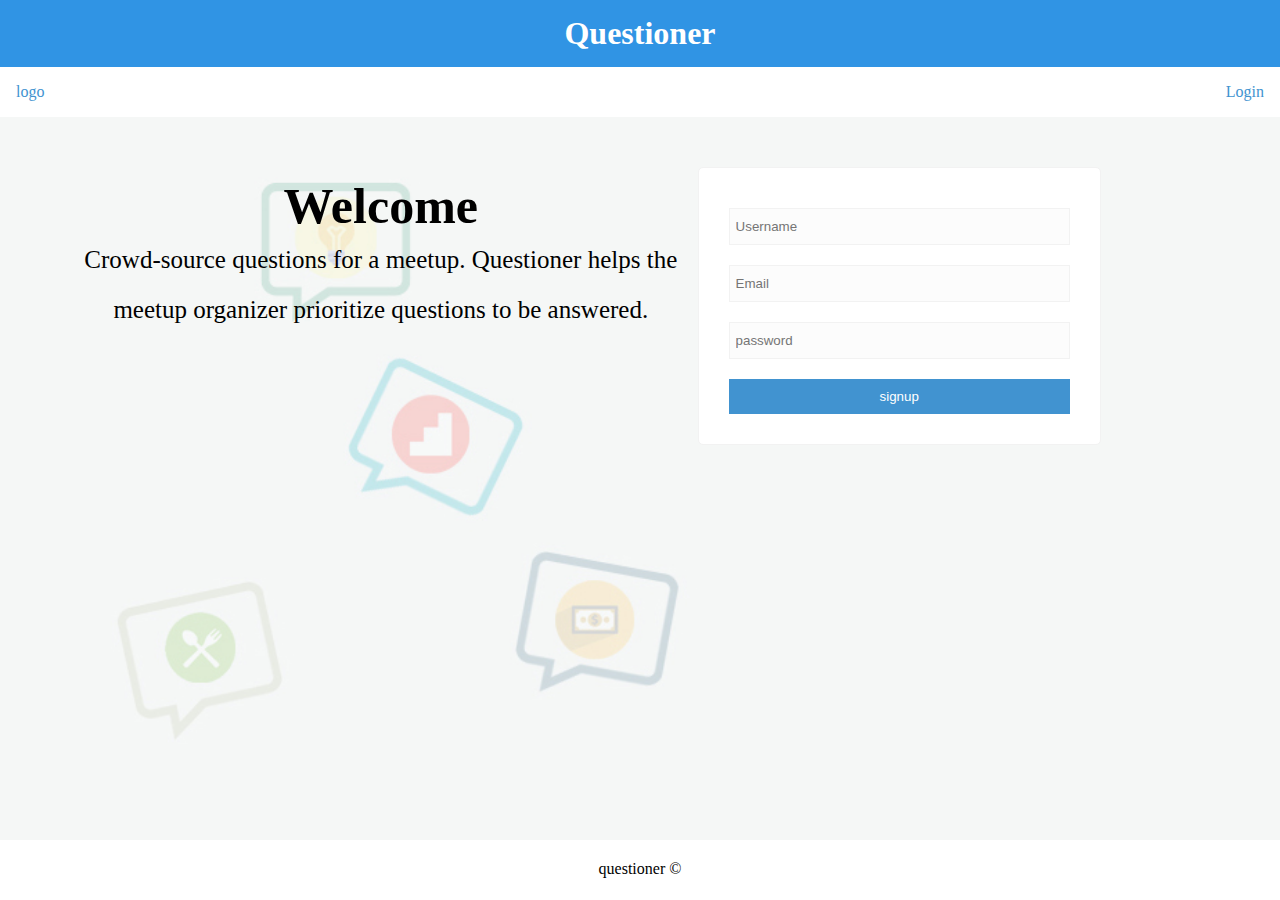
==== UI/index.html @ 8882318a "Landing pages/signup" ====
<!DOCTYPE html>
<html lang="en">
    <head>
        <meta charset="UTF-8">
        <meta name="viewport" content="width=device-width, initial-scale=1.0">
        <meta http-equiv="X-UA-Compatible" content="ie=edge">
        <link rel="stylesheet" type="text/css" href="css/style.css">
        <title>Questioner</title>
        <style>

</style>
</head>
<body>
<div class='container-signup'>
  <header>
    <h1>Questioner</h1>
  </header>

  <nav class="nav-signup">
    <ul>
      <li><a href="#">logo</a></li>
      <li><a href="#">Login</a></li>
    </ul>
  </nav>

  <div class="row-signup">
    <div class="column about">
      <h2>Welcome</h2>
      <p>Crowd-source questions for a meetup. Questioner helps the meetup organizer prioritize
questions to be answered.</p>
    </div>
    <div class="column signup">

		<form class="form">
			<input type="text" id="username" placeholder="Username">
      <input type="email" id="email" placeholder="Email">
      <input type="password" id="password" placeholder="password">
      <button class="button" type="button">signup</button>
		</form>
	</div>


    </div>

  </div>
  <footer class="footer">
      questioner &copy;
  </footer>
</body>
</html>
---- UI/css/style.css ----
*{
    margin: 0;
    padding: 0;
}

.container-signup{
  background:url('../img/bg.jpg');
  background-size:cover;
  height: 100vh;
}

* {
    margin: 0;
    padding: 0;
}

header {
  background-color: #3094e4;
    padding: 15px;
    text-align: center;
    overflow: hidden;
    color: #fff;
}

.row-signup{
  width: 90%;
  height: auto;
  margin:50px auto
}
.column {
    float: left;
    padding:10px;
}
.column.signup{
  width: 35%;
  padding: 30px;
  box-sizing: border-box;
  border: 1px solid #f2f2f2;
  border-radius: 5px;
}
.signup{
  background-color:#ffffff;
  padding: 25px;
}
.signup.form{
  background-color:red;
  padding:20px;
}

.column.about{
    width: 55%;
    padding: 10px;
    box-sizing: border-box;
}
.about h2{
  font-size:50px;
  text-align: center;
}
.about p{
  font-size: 25px;
  text-align: center;
  line-height: 2;
}
/* Clear floats after the columns */
.row-sigup:after {
    content: "";
    display: table;
    clear: both;
}

input{
  padding: 10px 6px;
  width: 100%;
  /* overflow: hidden; */
  box-sizing: border-box;
  border:1px solid #f2f2f2;
  border-radius: 0px;
  margin: 10px 0px;
  box-sizing: border-box;
  background-color: rgba(247, 247, 247, 0.38);
}

.button{
display: block;
width:100%;
border:none;
color:#fff;
background-color: #4193d0;
padding: 10px 20px;
margin-top:10px;
}

button:hover{
background-color: #2c79b2;
}

nav{
display: block;
}
nav.nav-signup{
background-color: #ffffff;
height: 50px;
}
ul li{
display: inline-block;
padding: 16px 16px;
}
ul li {
float:right;
}
nav li a{
text-decoration: none;
color: #4193d0;
}
ul li:first-child{
float: left;
}

nav ul li:hover{
background-color:#f5f5f5;
}

.footer{
text-align: center;
background-color: #ffff;
clear: both;
height: 40px;
width: auto;
position: fixed;
padding-top: 20px;
left: 0;
bottom: 0;
width: 100%;
margin-top: 50px;
color: #000;
}
/* Media queries*/
@media screen and (max-width:698px) {
    .column.about{
        width: 100%;
        display: none;
    }
    .column.signup{
        width: 100%;
    }
    .row-signup{
      width: 90%;
    }
    .about h2{
      font-size:40px;
      text-align: center;
    }
    .about p{
      font-size: 20px;
      text-align: center;
      line-height: 2;
    }
}
@media only screen and (min-width:698px) and (max-width:999px) {
  .column.signup{
    width: 45%;
    padding: 30px;
    box-sizing: border-box;
    border: 1px solid #f2f2f2;
    border-radius: 5px;
  }
  .signup{
    background-color:#ffffff;
    padding: 25px;
  }
  .signup.form{
    background-color:red;
    padding:20px;
  }

  .column.about{
      width: 55%;
      padding: 10px;
      box-sizing: border-box;
  }
}
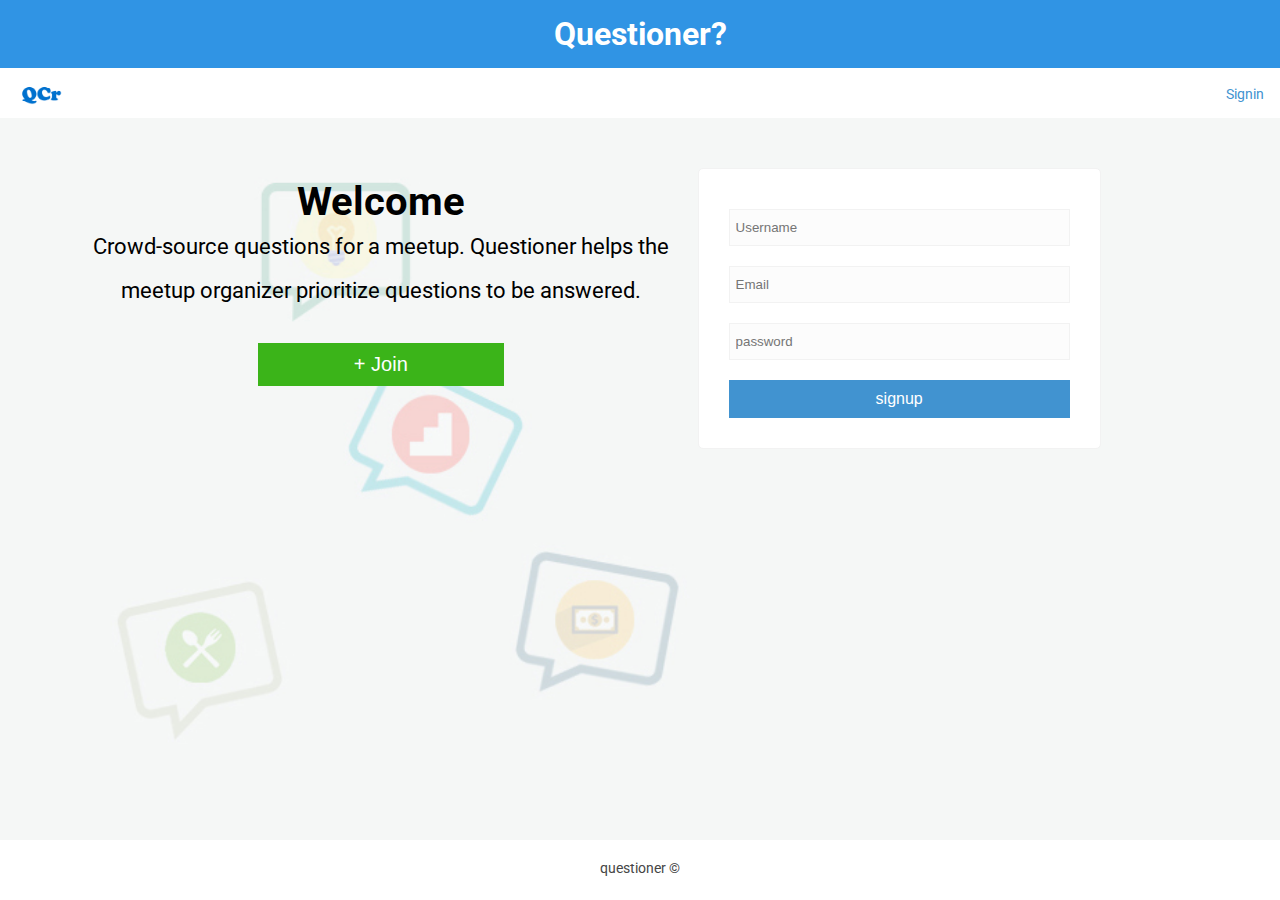
==== commit 787295c5: "signup/landing page" ====
--- a/UI/index.html
+++ b/UI/index.html
@@ -13,13 +13,13 @@
 <body>
 <div class='container-signup'>
   <header>
-    <h1>Questioner</h1>
+    <h1>Questioner?</h1>
   </header>
 
   <nav class="nav-signup">
     <ul>
-      <li><a href="#">logo</a></li>
-      <li><a href="#">Login</a></li>
+      <li><img src="img/logo.png" width="50px"></li>
+      <li><a href="#">Signin</a></li>
     </ul>
   </nav>
 
@@ -28,6 +28,9 @@
       <h2>Welcome</h2>
       <p>Crowd-source questions for a meetup. Questioner helps the meetup organizer prioritize
 questions to be answered.</p>
+<button class="join" type="button">+ Join</button>
+
+
     </div>
     <div class="column signup">
 
--- a/UI/css/style.css
+++ b/UI/css/style.css
@@ -1,6 +1,10 @@
+@import url('https://fonts.googleapis.com/css?family=Roboto');
 *{
-    margin: 0;
-    padding: 0;
+    margin:0;
+    padding:0;
+}
+body{
+    font-family: 'Roboto', sans-serif;
 }
 
 .container-signup{
@@ -51,13 +55,14 @@
     width: 55%;
     padding: 10px;
     box-sizing: border-box;
+    text-align: center;
 }
 .about h2{
-  font-size:50px;
+  font-size:40px;
   text-align: center;
 }
 .about p{
-  font-size: 25px;
+  font-size: 22px;
   text-align: center;
   line-height: 2;
 }
@@ -88,10 +93,28 @@
 background-color: #4193d0;
 padding: 10px 20px;
 margin-top:10px;
+font-size: 16px;
 }
 
 button:hover{
 background-color: #2c79b2;
+}
+
+button.join{
+width:100%;
+border:none;
+color:#fff;
+background-color: #3bb419;
+width: 40%;
+height: 30%;
+padding: 10px 15px;
+font-size: 20px;
+margin-top:30px;
+
+}
+
+button.join:hover{
+background-color: #36a218;
 }
 
 nav{
@@ -111,6 +134,7 @@
 nav li a{
 text-decoration: none;
 color: #4193d0;
+font-size: 14px;
 }
 ul li:first-child{
 float: left;
@@ -132,7 +156,8 @@
 bottom: 0;
 width: 100%;
 margin-top: 50px;
-color: #000;
+color: #454545;
+font-size: 14px;
 }
 /* Media queries*/
 @media screen and (max-width:698px) {
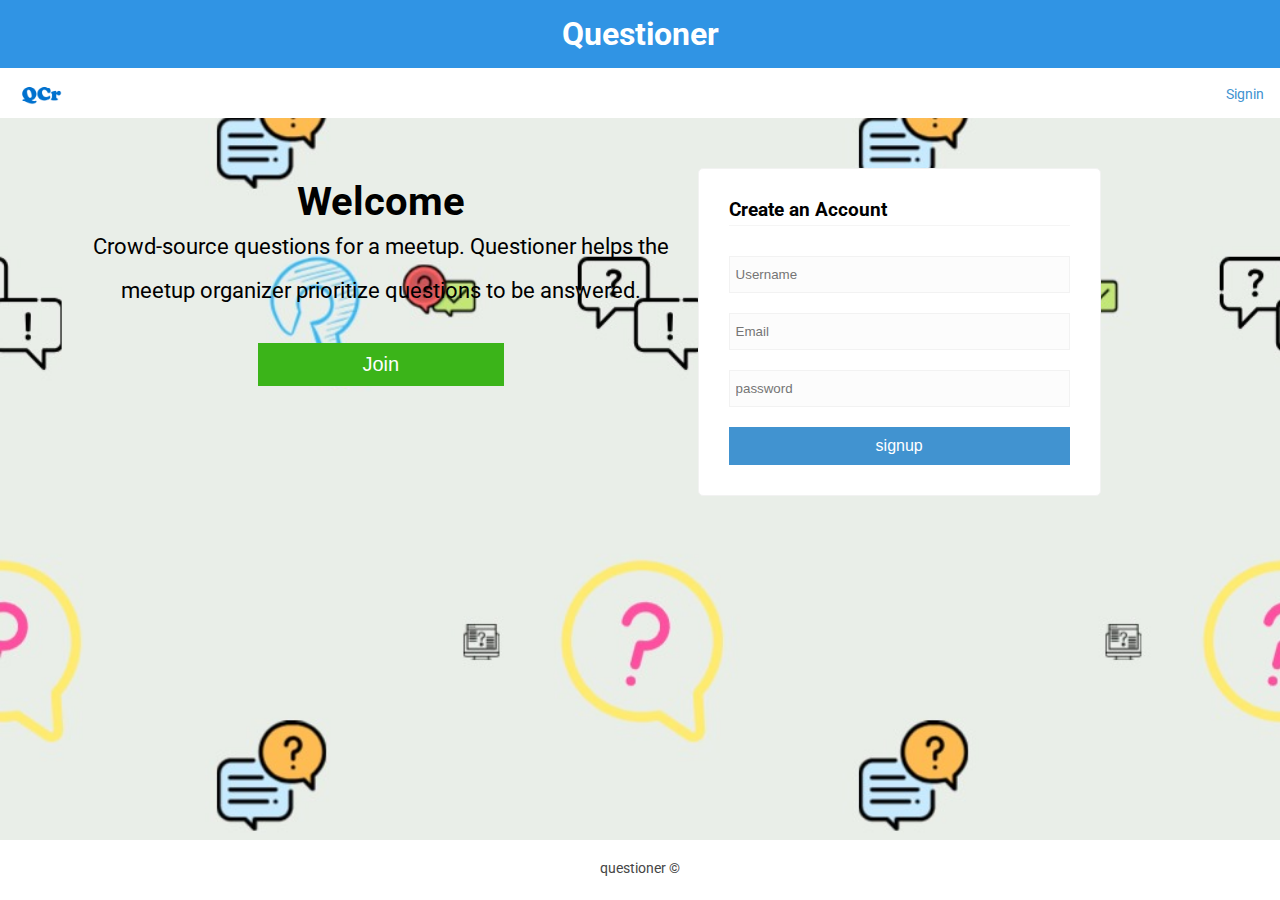
==== commit ac2525bb: "updates on sigin page" ====
--- a/UI/index.html
+++ b/UI/index.html
@@ -5,6 +5,7 @@
         <meta name="viewport" content="width=device-width, initial-scale=1.0">
         <meta http-equiv="X-UA-Compatible" content="ie=edge">
         <link rel="stylesheet" type="text/css" href="css/style.css">
+        <link rel="stylesheet" href="https://use.fontawesome.com/releases/v5.6.3/css/all.css" integrity="sha384-UHRtZLI+pbxtHCWp1t77Bi1L4ZtiqrqD80Kn4Z8NTSRyMA2Fd33n5dQ8lWUE00s/" crossorigin="anonymous">
         <title>Questioner</title>
         <style>
 
@@ -12,33 +13,33 @@
 </head>
 <body>
 <div class='container-signup'>
-  <header>
-    <h1>Questioner?</h1>
-  </header>
+    <header>
+            <h1>Questioner <i class="far fa-question-circle"></i></h1>
+    </header>
 
-  <nav class="nav-signup">
-    <ul>
-      <li><img src="img/logo.png" width="50px"></li>
-      <li><a href="#">Signin</a></li>
-    </ul>
-  </nav>
+    <nav class="nav-signup">
+        <ul>
+            <li><a href="index.html"><img src="img/logo.png" width="50px"></a></li>
+            <li><a href="login.html">Signin</a></li>
+        </ul>
+    </nav>
 
   <div class="row-signup">
     <div class="column about">
       <h2>Welcome</h2>
       <p>Crowd-source questions for a meetup. Questioner helps the meetup organizer prioritize
-questions to be answered.</p>
-<button class="join" type="button">+ Join</button>
+    questions to be answered.</p>
+    <a href="signup.html"><button class="join" type="button">Join</button></a>
 
 
     </div>
     <div class="column signup">
-
+            <h3 class="signup-title"> Create an Account <i class="fas fa-user rit"></i></h3 >
 		<form class="form">
 			<input type="text" id="username" placeholder="Username">
-      <input type="email" id="email" placeholder="Email">
-      <input type="password" id="password" placeholder="password">
-      <button class="button" type="button">signup</button>
+            <input type="email" id="email" placeholder="Email">
+            <input type="password" id="password" placeholder="password">
+            <button class="button" type="button">signup</button>
 		</form>
 	</div>
 
--- a/UI/css/style.css
+++ b/UI/css/style.css
@@ -17,6 +17,24 @@
     margin: 0;
     padding: 0;
 }
+
+a{
+    color: #4193d0;
+}
+
+.rit{
+    float: right;
+}
+
+.lef{
+    float: left;
+}
+
+.clearfix::after {
+    content: "";
+    clear: both;
+    display: table;
+    }
 
 header {
   background-color: #3094e4;
@@ -49,6 +67,16 @@
 .signup.form{
   background-color:red;
   padding:20px;
+}
+.signup.signup-page{
+  width:30%;
+  margin: 0 auto
+}
+
+.signup-title{
+  border-bottom:1px solid #f5f5f5;
+  margin-bottom:20px;
+  padding-bottom:4px;
 }
 
 .column.about{
@@ -117,6 +145,17 @@
 background-color: #36a218;
 }
 
+button.join a{
+    color: #fff;
+    text-decoration: none;
+}
+/*Font-awesome style*/
+
+.fa-user{
+    color:#4193d0;
+    font-size: 15px;
+}
+
 nav{
 display: block;
 }
@@ -142,6 +181,7 @@
 
 nav ul li:hover{
 background-color:#f5f5f5;
+height:18px;
 }
 
 .footer{
@@ -159,6 +199,10 @@
 color: #454545;
 font-size: 14px;
 }
+.form-footer{
+    font-size:14px;
+    margin-top:15px;
+}
 /* Media queries*/
 @media screen and (max-width:698px) {
     .column.about{
@@ -168,6 +212,10 @@
     .column.signup{
         width: 100%;
     }
+    .signup.signup-page{
+        width: 70%;
+        padding: 20px;
+        }
     .row-signup{
       width: 90%;
     }
@@ -189,6 +237,10 @@
     border: 1px solid #f2f2f2;
     border-radius: 5px;
   }
+  .signup.signup-page{
+    width: 45%;
+    padding: 30px;
+  }
   .signup{
     background-color:#ffffff;
     padding: 25px;
